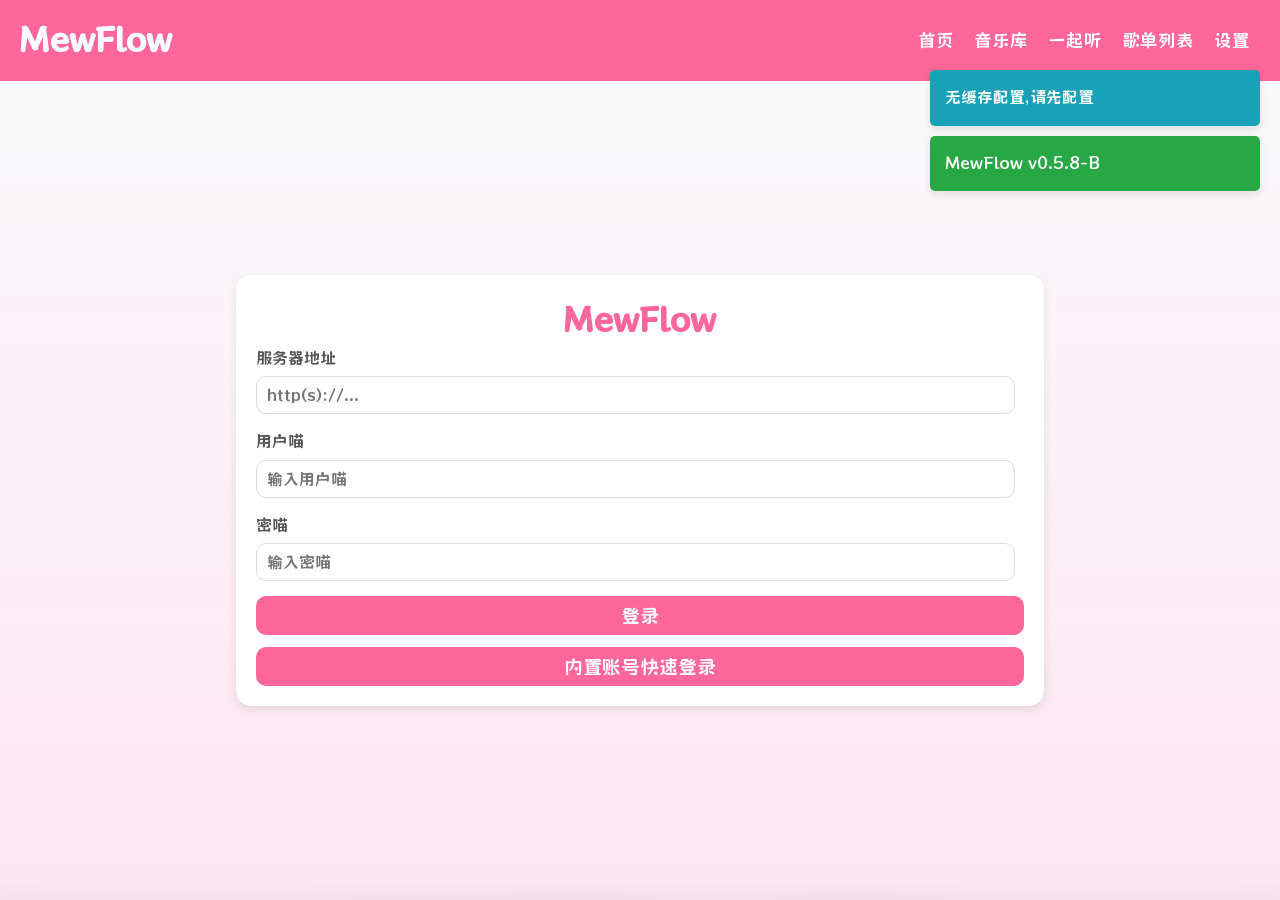
==== index.html @ 1754e252 "reset repo" ====
<!DOCTYPE html>
<html lang="zh-cn">

<head>
    <meta charset="UTF-8">
    <meta name="viewport" content="width=device-width, initial-scale=1.0">
    <title>MewFlow</title>

    <link rel="stylesheet" href="./font/fonts.css">

    <link rel="stylesheet" href="./css/theme.css">

    <link rel="stylesheet" href="./css/gpt-base.css">

    <link rel="stylesheet" href="./css/base.css">
    <link rel="stylesheet" href="./css/main.css">
    <link rel="stylesheet" href="./css/notify.css">
    <link rel="stylesheet" href="./css/bigMusicPlayer.css">

    <link rel="stylesheet" href="./css/javaScriptInj.css">

    <link rel="stylesheet" href="./css/betterBg.css">

    <link rel="stylesheet" href="./css/blockOverPage.css">

    <link rel="stylesheet" href="./mobi-css/mob.base.css">
    <link rel="stylesheet" href="./mobi-css/mob-main.css">

    <link rel="icon" href="./favicon.ico">

</head>

<body>

    <div class="App">

        <div id="notification-container"></div>

        <header class="main-header">
            <h1 class="logo">MewFlow</h1>
            <nav class="nav-bar">
                <a onclick="navTo('./app_pages/index.html')">首页</a>
                <a onclick="navTo('./app_pages/library.html')">音乐库</a>
                <a onclick="openBlockOverPage('一起听', './app_pages/tgt_linsten.html')">一起听</a>
                <a onclick="navTo('./app_pages/playlist.html')">歌单列表</a>
                <a onclick="navTo('./app_pages/setting.html')">设置</a>
            </nav>
        </header>

        <div class="innerPage">
            <iframe id="mainIframe" src="./app_pages/login.html" frameborder="0" style="height: 100vh;"></iframe>
            <!-- <div id="iframeLoader">正在努力渲染喵...</div>  -->
            <div class="subIframeApp" id="subIframeApp" style="display: none;">
                <div class="subIframeApp_controlTab">
                    <span onclick="closeSubIframe()">❌</span>
                </div>
                <iframe id="subIframe" src="" frameborder="0" style="height: 100vh;"></iframe>
            </div>
        </div>


        <div class="musicPlayer">
            <audio crossorigin="anonymous" src="" id="musicPlayerAudio"></audio>

            <div class="musicPlayer_big_info">

                <div class="musicPlayer_cover_class">

                    <img class="musicPlayer_cover" src="../img/def_cover.png" alt="">
                </div>

                <div class="musicPlayer_info">
                    <span class="musicPlayer_title">Title</span>
                    <span class="musicPlayer_artist">Art</span>
                </div>

            </div>


            <div class="musicPlayer_progress">
                <span class="progress_time current_time">0:00</span>
                <div class="progress_bar">
                    <div class="progress_bar_fill"></div>
                    <div class="progress_bar_flow_loaded"></div>
                </div>
                <span class="progress_time total_time">0:00</span>
            </div>

            <div class="musicPlayer_controls">
                <div onclick="prevMusic()">⏮️</div>
                <div class="audio_plays_btn" onclick="togglePlayMusic()">⏯️</div>
                <div onclick="nextMusic()">⏭️</div>
                <div onclick="switch_play_que_mode()" class="que_mode_btn">🔁</div>
                <div onclick="show_big_music_queue_ui()">#️⃣</div>

            </div>

        </div>

        <div class="blockOverPage" >
            <div class="blockOverPage_top" >
                <span class="blockOverPage_title"></span>
                <span class="blockOverPage_close" onclick="closeBlockOverPage()">❌</span>
            </div>
            <iframe id="blockOverIframe" src="./app_pages/tgt_linsten.html" frameborder="0"></iframe>
        </div>

        <div class="bigMusicOverPage">
            <div class="bmBackGroundCover"></div>
            
            <div class="bigMusicTopBar">
                <span class="hideOverPage" onclick="hideBigMusicUi()">🔽</span>
                <span class="bMc_topBar_title">歌曲</span>
                <span class="bMc_topBar_lyric">歌词</span>
            </div>

            <div class="bigMusicOverPageScroll">

                <div class="bigMusicOverPage_innerScroll">

                    <div class="bigMusicPlayer_cover_class">



                        <div class="bigMusicPlayer_cover_up_class">
                            <img class="bigMusicPlayer_cover" src="../img/def_cover.png" alt="">
                        </div>

                        <div class="bigMusicPlayer_infos">

                            <div class="musicInfo">
                                <span class="musicInfo_title">UnLoaded</span>
                                <span class="musicInfo_artist">Artist</span>
                            </div>
            
                            <div class="bigMusicProgress musicPlayer_progress">
                                <span class="bigMusicProgress_current_time progress_time current_time">0:00</span>
                                <div class="bigMusic_progress_bar progress_bar">
                                    <div class="bigMusic_progress_bar_fill progress_bar_fill"></div>
                                    <div class="bigMusic_progress_bar_flow_loaded progress_bar_flow_loaded"></div>
                                </div>
                                <span class="bigMusic_progress_all_time progress_time total_time">0:00</span>
                            </div>
            
            
            
                            <div class="bigMusic_controls">
                                <div onclick="switch_play_que_mode()" class="que_mode_btn">🔁</div>
                                <div onclick="prevMusic()">⏮️</div>
                                <div class="audio_plays_btn" onclick="togglePlayMusic()">⏯️</div>
                                <div onclick="nextMusic()">⏭️</div>
                                <div onclick="show_big_music_queue_ui()">#️⃣</div>
            
            
                            </div>
                        </div>


                    </div>

                    <div class="bigMusic_lyrics">
                        <div class="lyrics-container">
                            <div class="lyrics" id="lyrics">
                                <!-- 歌词将被动态插入 -->
                            </div>
                        </div>

                        <canvas id="visualizer" style="position: absolute; top: 0; left: 0;width: 100%; height: 100%; z-index: -1;"></canvas>

                    </div>
                </div>
            </div>




        </div>


        <div class="bigMusic_queue_ui" >
            <div class="bigMusic_queue_title">
                <span class="pointer" onclick="hide_big_music_queue_ui()">❌</span>
                <span>播放列表</span>
                <span class="pointer" onclick="remove_all_songs_from_queue()">清空全部</span>
            </div>
            <div class="bigMusic_queue_list">
                <div class="queue_item">

                    <span class="queue_item_no">#1</span>

                    <div class="queue_item_cover">
                        <div class="queue_item_cover_2">
                            <img class="queue_item_cover_img" src="../img/def_cover.png" alt="">
                        </div>
                    </div>
                    <div class="queue_item_info">
                        <span class="queue_item_title">1234567</span>
                        <span class="queue_item_artist">123</span>
                    </div>
                    <span>0:00</span>
                    <span>⏫</span>
                    <span>❌</span>
                </div>
            </div>
        </div>

    </div>

    </div>


    </div>

</body>
<script src="./js/base.js"></script>
<script src="./js/cy-min.js"></script>
<script src="./js/navidromeAPI.js"></script>
<script src="./js/musicVisualization.js"></script>
<!-- <script src="./js/monetColor.js"></script> -->
<script src="./js/betterPlayColor.js"></script>
<script src="./js/lyrics.js"></script>

<script src="./js/main.js"></script>
<script src="./js/mainSubPage.js"></script>
<script src="./js/announcement.js"></script>
<script src="./js/dev.js"></script>

<!-- <script src="./js/tgt-linsten/tl_dev.js"></script> -->
<!-- <script src="./js/tgt-linsten/tl_main.js"></script> -->

<script>
    init();
    // MewFlow MusicApp
</script>

</html>
---- font/fonts.css ----
@font-face {
    font-family: 'Mono-Bold';
    src: url(./SpaceMono-Bold.ttf);
}
@font-face {
    font-family: 'Mono-Regular';
    src: url(./SpaceMono-Regular.ttf);
}


/* 苹方-简 极细体 */
@font-face {
    font-family: 'PingFangSC-Ultralight-ttf';
    src: url('./PingFangSC-Ultralight.ttf') format('truetype');
}
/* 苹方-简 纤细体 */
@font-face {
    font-family: 'PingFangSC-Thin-ttf';
    src: url('./PingFangSC-Thin.ttf') format('truetype');
}
/* 苹方-简 细体 */
@font-face {
    font-family: 'PingFangSC-Light-ttf';
    src: url('./PingFangSC-Light.ttf') format('truetype');
}
/* 苹方-简 常规体 */
@font-face {
    font-family: 'PingFangSC-Regular-ttf';
    src: url('./PingFangSC-Regular.ttf') format('truetype');
}
/* 苹方-简 中黑体 */
@font-face {
    font-family: 'PingFangSC-Medium-ttf';
    src: url('./PingFangSC-Medium.ttf') format('truetype');
}
/* 苹方-简 中粗体 */
@font-face {
    font-family: 'PingFangSC-Semibold-ttf';
    src: url('./PingFangSC-Semibold.ttf') format('truetype');
}

/* cat */
@font-face {
    font-family: 'Cat-Pen-ttf';
    src: url('./MaoKenZhuYuanTi-MaokenZhuyuanTi-2.ttf') format('truetype');
}
---- css/theme.css ----
:root {

    --main-theme-col: #ff6699;

    --app-body-bg-col: linear-gradient(to bottom, #f8f9fa, #ffe6f2);

    /* login.html */
    /* 登录配置页 */
    --login-logo-text-col: #ff6699;

    --login-label-col: #555;
    --login-input-border: 1px solid #ddd;
    --login-input-bg: #fff;
    --login-btn-text-col: #fff;
    --login-btn-bg-col: #ff6699;

    --login-btn-bg-hover-col: #ff4477;

    /* main.html */
    /* 底部播放条 */
    --music-player-bg-col: #ff6699;
    --progress-time-text-col: #333;
    --music-player-title-text-col: #fff;
    --music-player-artist-text-col: #fff;

    --progress-time-bg-col: #f0f0f0;
    --progess-time-fill-bg-col: linear-gradient(90deg, #ff9a9e, #fad0c4);
    --progress-bar-flow-bg-col: #bbbbbb;

    /* 顶部栏 */
    --main-head-col: #ff6699;
    --logo-text-col: #fff;
    --nav-text-col: #fff;

    --nav-hover-col: #bdbdbd;

    /* 首页 音乐卡片 */

    --index-h2-text-col: black;
    --index-p-text-col: black;


    --music-card-bg-col: #fff;
    --music-card-title-col: #333;
    --music-card-artist-col: #777;
    --music-card-play-btn-bg-col: #ff6699;
    --music-card-play-btn-text-col: #fff;

    --play-btn-hover-col: #ff4477;

    /* 音乐库 */

    --search-input-bg-col: #fff;
    --search-input-border: 1px solid #ccc;
    /* --search-input-text-col: #fff; */

    
    --select-text-col: #ff69b4;
    --select-bg-col: #ff69b4;

    /* 排序选择框 */
    --sort-order-border: 2px solid pink;
    --sort-bg-col: #ffe6f2;
    --sort-text-col: #ff69b4;


    --sort-hover-bg-col: #ffccdd;
    --sort-hover-border-col: #ff1493;

    --sort-focus-box-shadow: 0 0 10px #ff69b4;

    /* 音乐列表样式 */

    --music-list-item-bg-col: #fff;
    --music-list-item-no-col: #333;
    --music-list-item-title-col: #333;

    --music-list-item-artist-col: #999;
    --music-list-item-album-col: #999;

    --music-list-item-timer-col: #999;

    /* 音乐播放(歌单)列表 */

    --music-play-list-item-bg-col: #fff;
    --music-play-list-item-title-col: #333;
    --music-play-list-item-song-count-col: #666;

    --inner-music-play-list-title-col: #333;


    /* 覆盖(上升)层 */
    --over-page-bg-col: #faeff4;
    --over-page-title-text-col: #333;

    /* 设置 */
    --setting-group-bg-col: #ffe6f2;
    --setting-group-box-shadow: 0 2px 4px rgba(255, 182, 193, 0.4);
    --setting-title-text-col: #ff69b4;
    --setting-item-label-col: #d147a3;
    --setting-input-border: 1px solid #ffa6c9;
    --setting-input-bg-col: #fff0f5;
    --setting-select-bg-col: #fff0f5;
    --save-setting-btn-bg-col: #ff4677;

    /* 点击播放中歌曲封面的上升的覆盖页 */
    --big-over-page-bg-col: linear-gradient(to bottom, #ffdeee, #fde9f3);

    --big-over-page-title-col: white;
    --big-over-page-artist-col: rgba(255, 255, 255, 0.7);
    --big-over-page-lyrics-container-bg-col: #1e1e1e;
    --big-over-page-lyrics-container-border: 1px solid #333;

    --big-over-page-lyrics-line-font-col: rgba(255, 255, 255, 0.7);
    --big-over-page-lyrics-active: #fff;
    --big-over-page-lyrice-background-cover:rgba(0,0,0,0.12);

    --play-queue-ui-bg-col: #f9f4f8;
    --play-queue-item-bg-col: #fff;
    --play-queue-now-playing-bg-col: #ffc6d9;
    --play-queue-now-playing-keyframe-bg2-col: #ffbad1;
    --play-queue-item-font-col: black;
    --play-queue-title-col: black;
    --play-queue-artist-col: #555;
}

.red-theme {
    --main-theme-col: #d43f3a;

    --app-body-bg-col: linear-gradient(to bottom, #fff5f5, #ffcccc);

    /* login.html */
    --login-logo-text-col: #d43f3a;
    --login-label-col: #444;
    --login-input-border: 1px solid #ddd;
    --login-input-bg: #fff;
    --login-btn-text-col: #fff;
    --login-btn-bg-col: #d43f3a;
    --login-btn-bg-hover-col: #b52b27;

    /* main.html */
    --music-player-bg-col: #d43f3a;
    --progress-time-text-col: #222;
    --music-player-title-text-col: #fff;
    --music-player-artist-text-col: #fff;

    --progress-time-bg-col: #e0e0e0;
    --progess-time-fill-bg-col: linear-gradient(90deg, #ff8b8b, #ff6b6b);
    --progress-bar-flow-bg-col: #aaaaaa;

    /* 顶部栏 */
    --main-head-col: #d43f3a;
    --logo-text-col: #fff;
    --nav-text-col: #fff;
    --nav-hover-col: #9e9e9e;

    /* 首页 音乐卡片 */
    --index-h2-text-col: black;
    --index-p-text-col: black;
    --music-card-bg-col: #fff;
    --music-card-title-col: #222;
    --music-card-artist-col: #666;
    --music-card-play-btn-bg-col: #d43f3a;
    --music-card-play-btn-text-col: #fff;
    --play-btn-hover-col: #b52b27;

    /* 音乐库 */
    --search-input-bg-col: #fff;
    --search-input-border: 1px solid #bbb;

    --select-text-col: #d43f3a;
    --select-bg-col: #d43f3a;

    /* 排序选择框 */
    --sort-order-border: 2px solid #ff9999;
    --sort-bg-col: #ffcccc;
    --sort-text-col: #d43f3a;
    --sort-hover-bg-col: #ffb3b3;
    --sort-hover-border-col: #b52b27;
    --sort-focus-box-shadow: 0 0 10px #d43f3a;

    /* 音乐列表 */
    --music-list-item-bg-col: #fff;
    --music-list-item-no-col: #222;
    --music-list-item-title-col: #222;
    --music-list-item-artist-col: #777;
    --music-list-item-album-col: #777;
    --music-list-item-timer-col: #777;

    /* 音乐播放(歌单)列表 */
    --music-play-list-item-bg-col: #fff;
    --music-play-list-item-title-col: #222;
    --music-play-list-item-song-count-col: #444;
    --inner-music-play-list-title-col: #222;

    /* 覆盖(上升)层 */
    --over-page-bg-col: #feeaea;
    --over-page-title-text-col: #222;

    /* 设置 */
    --setting-group-bg-col: #ffcccc;
    --setting-group-box-shadow: 0 2px 4px rgba(255, 102, 102, 0.4);
    --setting-title-text-col: #d43f3a;
    --setting-item-label-col: #b52b27;
    --setting-input-border: 1px solid #ff7f7f;
    --setting-input-bg-col: #ffe6e6;
    --setting-select-bg-col: #ffe6e6;
    --save-setting-btn-bg-col: #b52b27;

    /* 播放中歌曲封面上升的覆盖页 */
    --big-over-page-bg-col: linear-gradient(to bottom, #ffdddd, #ffbbbb);
    --big-over-page-title-col: white;
    --big-over-page-artist-col: rgba(255, 255, 255, 0.7);
    --big-over-page-lyrics-container-bg-col: #1e1e1e;
    --big-over-page-lyrics-container-border: 1px solid #333;

    --big-over-page-lyrics-line-font-col: rgba(255, 255, 255, 0.7);
    --big-over-page-lyrics-active: #fd3d3d;
    --big-over-page-lyrice-background-cover:rgba(0,0,0,0.12);

    --play-queue-ui-bg-col: #fbe4e4;
    --play-queue-item-bg-col: #fff;
    --play-queue-now-playing-bg-col: #ff9999;
    --play-queue-now-playing-keyframe-bg2-col: #ff7777;
    --play-queue-item-font-col: black;
    --play-queue-title-col: black;
    --play-queue-artist-col: #444;
}

.dark-theme {
    --main-theme-col: #1db954;

    --app-body-bg-col: linear-gradient(to bottom, #121212, #1e1e1e);

    /* login.html */
    --login-logo-text-col: #1db954;
    --login-label-col: #bbb;
    --login-input-border: 1px solid #444;
    --login-input-bg: #222;
    --login-btn-text-col: #fff;
    --login-btn-bg-col: #1db954;
    --login-btn-bg-hover-col: #18a349;

    /* main.html */
    --music-player-bg-col: #181818;
    --progress-time-text-col: #ddd;
    --music-player-title-text-col: #fff;
    --music-player-artist-text-col: #bbb;

    --progress-time-bg-col: #333;
    --progess-time-fill-bg-col: linear-gradient(90deg, #1db954, #66d36e);
    --progress-bar-flow-bg-col: #666;

    /* 顶部栏 */
    --main-head-col: #181818;
    --logo-text-col: #1db954;
    --nav-text-col: #fff;
    --nav-hover-col: #1db954;

    /* 首页 音乐卡片 */
    --index-h2-text-col: white;
    --index-p-text-col: white;
    --music-card-bg-col: #222;
    --music-card-title-col: #fff;
    --music-card-artist-col: #bbb;
    --music-card-play-btn-bg-col: #1db954;
    --music-card-play-btn-text-col: #fff;
    --play-btn-hover-col: #18a349;

    /* 音乐库 */
    --search-input-bg-col: #333;
    --search-input-border: 1px solid #444;

    --select-text-col: #1db954;
    --select-bg-col: #1db954;

    /* 排序选择框 */
    --sort-order-border: 2px solid #1db954;
    --sort-bg-col: #222;
    --sort-text-col: #1db954;
    --sort-hover-bg-col: #333;
    --sort-hover-border-col: #18a349;
    --sort-focus-box-shadow: 0 0 10px #1db954;

    /* 音乐列表 */
    --music-list-item-bg-col: #222;
    --music-list-item-no-col: #fff;
    --music-list-item-title-col: #fff;
    --music-list-item-artist-col: #bbb;
    --music-list-item-album-col: #bbb;
    --music-list-item-timer-col: #bbb;

    /* 音乐播放(歌单)列表 */
    --music-play-list-item-bg-col: #222;
    --music-play-list-item-title-col: #fff;
    --music-play-list-item-song-count-col: #bbb;
    --inner-music-play-list-title-col: #fff;

    /* 覆盖(上升)层 */
    --over-page-bg-col: #181818;
    --over-page-title-text-col: #fff;

    /* 设置 */
    --setting-group-bg-col: #222;
    --setting-group-box-shadow: 0 2px 4px rgba(0, 0, 0, 0.5);
    --setting-title-text-col: #1db954;
    --setting-item-label-col: #18a349;
    --setting-input-border: 1px solid #1db954;
    --setting-input-bg-col: #333;
    --setting-select-bg-col: #333;
    --save-setting-btn-bg-col: #1db954;

    /* 播放中歌曲封面上升的覆盖页 */
    --big-over-page-bg-col: linear-gradient(to bottom, #181818, #1e1e1e);
    --big-over-page-title-col: white;
    --big-over-page-artist-col: rgba(255, 255, 255, 0.7);
    --big-over-page-lyrics-container-bg-col: #121212;
    --big-over-page-lyrics-container-border: 1px solid #444;
    --big-over-page-lyrics-line-font-col: #888;
    --big-over-page-lyrics-active: #27e269;
    --big-over-page-lyrice-background-cover:rgba(255,255,255,0.12);

    --play-queue-ui-bg-col: linear-gradient(to bottom, #121212, #1e1e1e);
    --play-queue-item-bg-col: #222;
    --play-queue-now-playing-bg-col: #1db954;
    --play-queue-now-playing-keyframe-bg2-col: #1db954af;
    --play-queue-item-font-col: #fff;
    --play-queue-title-col: #fff;
    --play-queue-artist-col: #bbb;

}
---- css/gpt-base.css ----
/* 全局样式 */
body {
    font-family: 'Arial', sans-serif;
    margin: 0;
    padding: 0;
    background: var(--app-body-bg-col);
    color: #333;
    line-height: 1.6;
}

h1, h2, h3, p {
    margin: 0;
    padding: 0;
}

/* 登录页容器 */
.login-container {
    max-width: 400px;
    margin: 100px auto;
    padding: 20px;
    background: var(--login-input-bg);
    border-radius: 15px;
    box-shadow: 0 4px 10px rgba(0, 0, 0, 0.1);
    text-align: center;
}

.logo {
    font-size: 2.5em;
    color: #fff;
    font-weight: bold;
}

.form-group {
    margin-bottom: 15px;
    text-align: left;
}

label {
    display: block;
    font-size: 1em;
    margin-bottom: 5px;
    color: var(--login-label-col);
}

input {
    width: 100%;
    padding: 10px;
    border: var(--login-input-border);
    border-radius: 10px;
    font-size: 1em;
    transition: border-color 0.3s;
    background-color: var(--login-input-bg);
    color: var(--login-btn-text-col);
}

input:focus {
    border-color: var(--main-theme-col);
    outline: none;
}

.login-btn {
    width: 100%;
    padding: 10px;
    background: var(--login-btn-bg-col);
    color: var(--login-btn-text-col);
    font-size: 1.2em;
    border: none;
    border-radius: 10px;
    cursor: pointer;
    transition: background-color 0.3s;
}

.login-btn:hover {
    background: var(--login-btn-bg-hover-col);
}

.footer-text {
    font-size: 0.9em;
    margin-top: 15px;
    color: #777;
}

.footer-text a {
    color: #ff6699;
    text-decoration: none;
}

.footer-text a:hover {
    text-decoration: underline;
}

/* 主页样式 */
.main-header {
    display: flex;
    justify-content: space-between;
    align-items: center;
    padding: 15px 20px;
    background: var(--main-head-col);
    color: var(--logo-text-col);
    box-shadow: 0 2px 5px rgba(0, 0, 0, 0.1);
}

.nav-bar a {
    color: var(--nav-text-col);
    text-decoration: none;
    margin: 0 10px;
    font-size: 1em;
    transition: color 0.3s ease;
    cursor: pointer;
}

.nav-bar a:hover {
    color: var(--nav-hover-col);
}

.content {
    max-width: 1200px;
    margin: 20px auto;
    /* padding: 20px; */
    width: 80%;
}

.welcome-message {
    text-align: center;
    margin-bottom: 30px;
}

.music-section {
    display: flex;
    flex-wrap: wrap;
    gap: 20px;
    justify-content: center;
}

/* 音乐卡片样式 */
.music-card {
    width: 200px;
    background: var(--music-card-bg-col);
    border-radius: 10px;
    box-shadow: 0 4px 10px rgba(0, 0, 0, 0.1);
    overflow: hidden;
    text-align: center;
    transition: all 0.3s;
}

.music-card:hover {
    transform: scale(1.03);
}

.album-art {
    width: 100%;
    height: 200px;
    object-fit: cover;
}

.music-info {
    padding: 10px;
}

.song-title {
    font-size: 1.2em;
    color: var(--music-card-title-col);
    margin-bottom: 5px;
}

.artist-name {
    font-size: 0.9em;
    color: var(--music-card-artist-col);
    margin-bottom: 10px;
}

.play-btn {
    padding: 8px 15px;
    background: var(--music-card-play-btn-bg-col);
    color: var(--music-card-play-btn-text-col);
    border: none;
    border-radius: 10px;
    cursor: pointer;
    font-size: 1em;
    transition: background-color 0.3s;
}

.play-btn:hover {
    background: var(--play-btn-hover-col);
}

/* 页脚样式 */
.main-footer {
    text-align: center;
    padding: 10px;
    background: #ffe6f2;
    color: #777;
    font-size: 0.9em;
}
---- css/base.css ----
* {
    margin: 0;
    padding: 0;
    font-family: 'Cat-Pen-ttf';
    /* font-family: "PingFangSC-Medium-ttf"; */
    transition: all 0.3s ease-in-out;
}

.login-logo {
    font-size: 2em;
    color: var(--login-logo-text-col);
    font-weight: bold;
    font-family: 'Cat-Pen-ttf';
}

.logo {
    font-size: 2em;
    font-family: 'Cat-Pen-ttf';
}

::-webkit-scrollbar {
    display: none;
}

.nav-bar {
    display: flex;
    flex-direction: row;
    flex-wrap: wrap;
}
.nav-bar a {
    font-size: 1.1em;
}
---- css/main.css ----
/* 全局样式 */
body,
html {
    margin: 0;
    padding: 0;
    height: 100%;
    display: flex;
    flex-direction: column;
    transition: all 0.4s ease;
    /* 添加淡入淡出动画 */
}

/* App 容器 */
.App {
    display: flex;
    flex-direction: column;
    height: 100%;
    width: 100%;
    overflow: hidden;
    /* 防止溢出滚动条 */
    align-items: center;
    position: relative;
}

/* 内页部分 */
.innerPage {
    flex: 1;
    /* 让 iframe 部分占据剩余高度 */
    display: flex;
    justify-content: center;
    align-items: center;
    width: 100%;
    height: 100%;
}

/* iframe 样式 */
.innerPage iframe {
    width: 100%;
    height: 100%;
    border: none;
    opacity: 1;
    /* 初始完全可见 */
    transition: opacity 0.4s ease;
    /* 仅为 opacity 添加过渡 */
    position: absolute;
    top: 81.2px;
    left: 0;

}

.innerPage iframe.hidden {
    opacity: 0;
    /* 隐藏时透明 */
    pointer-events: none;
    /* 避免隐藏状态下可点击 */
}

.subIframeApp>.subIframeApp_controlTab {
    display: flex;
    /* justify-content: center; */
    align-items: center;
    height: 40px;
    width: 100%;
    background-color: var(--main-head-col);
    padding-left: 20px;
}

.subIframeApp_controlTab>span {
    font-size: 20px;
    cursor: pointer;
}

.subIframeApp {
    position: absolute;
    top: 0;
    left: 0;
    width: 100%;
    /* height: 100%; */
    flex: 1;
    border: none;
    z-index: 5;

    display: flex;
    flex-direction: column;
    align-items: center;
    background: linear-gradient(to bottom, #f8f9fa, #ffe6f2);
}


#subIframe {
    position: unset;
}

/* musicPlayer 样式 */
.musicPlayer {
    height: 70px;
    background-color: var(--music-player-bg-col);
    display: flex;
    align-items: center;
    justify-content: space-between;
    position: fixed;
    bottom: 0;
    left: 0;
    width: 100%;
    color: var(--logo-text-col);
    /* font-size: 1.2em; */
    /* font-weight: bold; */
    box-shadow: 0 -2px 5px rgba(0, 0, 0, 0.1);
    opacity: 0;
    pointer-events: none;
    transition: all 0.5s ease;
    flex-direction: row;
    /* gap: 16px; */
    padding-left: 20px;
    padding-right: 20px;
    box-sizing: border-box;
}

/* 显示状态 */
.musicPlayer.show {
    opacity: 1;
    pointer-events: auto;
}

.musicPlayer_info {
    display: flex;
    flex-direction: column;
    position: relative;
    /* max-width: 18vw; */
    overflow: hidden;
}

.musicPlayer_info>span {
    /* display: flex; */
    /* align-items: center; */
    white-space: nowrap;
    /* 禁止换行 */
    max-width: 18vw;
    text-overflow: ellipsis;
    /* 超出部分用省略号代替 */
    overflow: hidden;

    font-family: "PingFangSC-Semibold-ttf"
}


.musicPlayer_title {
    text-wrap: nowrap;
    width: 100%;
    /* max-width: 18vw; */
    /* overflow: hidden; */
    position: relative;
}

.musicPlayer_controls {
    display: flex;
    flex-direction: row;
    align-items: center;
    gap: 5px;
    position: relative;
}

.musicPlayer_controls>div {
    /* background-color: #fff; */
    border: none;
    color: #ff6699;
    font-size: 1.3em;
    /* padding: 5px 6px; */
    /* border-radius: 4px; */
    cursor: pointer;
    transition: all 0.3s ease;
    text-align: center;
}

.musicPlayer_big_info {
    display: flex;
    flex-direction: row;
    height: 100%;
    align-items: center;
    gap: 18px;
}

.musicPlayer_cover_class {
    display: flex;
    align-items: center;
    justify-content: center;
    height: 56px;
    /* width: 56px; */
    aspect-ratio: 1 / 1;
    /* 确保是正方形 */
    overflow: hidden;
    border-radius: 12px;
    cursor: pointer;
}


.musicPlayer_cover {
    /* height: 80%; */
    /* position: relative; */
    /* left: 80px; */
    /* border-radius: 50%; */
    /* cursor: pointer; */
    height: 100%;
    width: 100%;
    object-fit: cover;
    object-position: center;
    /* 居中显示 */

}


.musicPlayer_progress {
    display: flex;
    align-items: center;
    justify-content: center;
    gap: 10px;
    font-size: 14px;
    font-family: 'Comic Sans MS', sans-serif;
    margin-top: 10px;
    color: var(--progress-time-text-col);
    /* max-width: 30vw; */
    flex: 0.85;
    padding-left: 1px;
    /* 避免数字增加时会有抖动 */

}

.progress_bar {
    flex-grow: 1;
    width: 100%;
    max-width: 400px;
    height: 8px;
    background: var(--progress-time-bg-col);
    border-radius: 20px;
    overflow: hidden;
    position: relative;
    box-shadow: 0 2px 4px rgba(0, 0, 0, 0.2);
    margin: 0 10px;
    cursor: pointer;
    /* 鼠标变为手型 */
}

.progress_bar_fill {
    width: 0;
    height: 100.1%;
    background: var(--progess-time-fill-bg-col);
    position: absolute;
    z-index: 3;
    top: 0;
}

.progress_bar_flow_loaded {
    position: absolute;
    z-index: 1;
    width: 0;
    height: 100.1%;
    background-color: var(--progress-bar-flow-bg-col);
    top: 0;

}

.progress_bar_fill,
.progress_bar_flow_loaded {
    transition: width ease 0.25s;
}

.progress_time {
    font-size: 14px;
    /* font-weight: bold; */
    font-family: 'Cat-Pen-ttf';
}

.main-header {
    width: 100%;
    box-sizing: border-box;
}
---- css/notify.css ----
#notification-container {
    position: fixed;
    top: 70px;
    right: 20px;
    display: flex;
    flex-direction: column;
    gap: 10px; /* 通知之间的间距 */
    z-index: 1000;
    
}

/* 通知的基本样式 */
.notification {
    position: relative;
    min-width: 300px;
    padding: 15px;
    color: white;
    border-radius: 5px;
    box-shadow: 0 4px 8px rgba(0, 0, 0, 0.1);
    opacity: 0;
    transform: translateY(-20px);
    transition: opacity 0.3s, transform 0.3s, margin 0.3s; /* 增加 margin 的过渡效果 */

}

/* 不同等级的通知颜色 */
.notification-info {
    background-color: #17a2b8;
}
.notification-warn {
    background-color: #ffc107;
    color: black;
}
.notification-error {
    background-color: #dc3545;
}

.notification-success {
    background-color: #28a745;
}

.notification-pink {
    background-color: #e83e8c;
}

/* 进入动画 */
.notification-show {
    opacity: 1;
    transform: translateY(0);
}

/* 退出动画 */
.notification-hide {
    opacity: 0;
    transform: translateY(-20px);
    margin-bottom: -60px; /* 通过减少 margin 实现平滑收缩 */
}

/* 倒计时横线 */
.notification-progress-bar {
    width: 100%;
    height: 4px;
    background-color: rgba(255, 255, 255, 0.5);
    position: absolute;
    bottom: 0;
    left: 0;
}
---- css/bigMusicPlayer.css ----
.bigMusicOverPage {
    display: flex;
    position: fixed;
    top: calc(100vh + 60px + 32px);
    /* top: 0; */
    left: 0;
    width: 100%;
    height: 100%;
    flex-direction: column;
    padding: 16px;
    box-sizing: border-box;
    gap: 16px;
    transition: all 0.6s ease-in-out;
    background: var(--big-over-page-bg-col);
    /* backdrop-filter: blur(8px); */
    z-index: 10;
}


.bmBackGroundCover {
    content: "";
    position: absolute;
    top: 0;
    left: 0;
    right: 0;
    bottom: 0;
    background-image: url("/img/baiLu.jpg");
    background-size: cover;
    background-position: center;
    filter: blur(40px) brightness(50%);  
    /* 只模糊背景 */
    z-index: -1;        /* 确保伪元素在内容下方 */
    margin: -32px
    /* 确保全部覆盖不留边边 */
  }

.bigMusicOverPage.show {
    top: 0;
}

.bigMusicTopBar {
    display: flex;
    align-items: center;
    justify-content: center;
    position: relative;
    gap: 24px;
}
.bigMusicTopBar > * {
    font-size: 1.3em;
    cursor: pointer;
    color: var(--big-over-page-title-col);
}

.bigMusicTopBar > .hideOverPage {
    position: absolute;
    top: 0;
    left: 16px;
}

.bigMusicTopBar > .hideOverPage:hover {
    transform: rotate(180deg);
}
.bigMusic_controls {
    position: relative;
    justify-content: center;
    gap: 10%;
}

.bigMusicPlayer_cover_class {
    height: 55vh;
    /* width: 105%; */
    /* 歌词溢出fix */
    width: 100%;
    /* 溢出吗 如溢 */
    display: flex;
    align-items: center;
    /* justify-content: flex-end; */
    justify-content: center;
    scroll-snap-align: start;   /* Align to start when scrolling */
    flex-shrink: 0; /* Prevent shrinking */
    padding: 8px;
    box-sizing: border-box;
    aspect-ratio: 1 / 1;
}

.bigMusicPlayer_cover_up_class {
    height: 65%;
    /* width: 65%; */
    display: flex;
    justify-content: center;
    align-items: center;
    border-radius: 12px;
    overflow: hidden;
    aspect-ratio: 1 / 1;
}

.bigMusicPlayer_cover_up_class > img {
    /* height: 100%;
    width: 100%;
    object-fit: contain; */


    width: 100%;
    height: 100%;
    object-fit: cover; /* 保持比例填充 */
    object-position: center; /* 居中显示 */

    /* animation: keep_spin 15s linear infinite; */

}

@keyframes keep_spin {
    from {
        transform: rotate(0deg);
    }
    to {
        transform: rotate(360deg);
    }
}

/* 
.bigMusicPlayer_cover_class > img {
    
    object-fit: contain;
    
    display: flex;
    justify-self: center;
    align-items: center;
    border-radius: 50%;
} */


.bigMusicProgress  {
    width: 100%;
    flex: unset;
    margin-top: unset;
}

.bigMusicProgress > .progress_bar {
    /* width: 100%; */
    max-width: unset;
    box-shadow: 0px 0px 15px 4px rgb(67 67 67 / 60%);
}

.bigMusic_controls {
    display: flex;
    flex-direction: row;
    align-items: center;
    /* gap: 5px; */
    justify-content: center;
    gap: 10vw;
}

.bigMusic_controls > div {
    /* background-color: #fff; */
    border: none;
    color: #ff6699;
    font-size: 1.3em;
    /* padding: 5px 6px; */
    /* border-radius: 4px; */
    cursor: pointer;
    transition: all 0.3s ease;
    text-align: center;
}

.musicInfo {
    display: flex;
    flex-direction: column;
    padding-left: 16px;
    padding-right: 16px;
    box-sizing: border-box;
    font-size: 1.2em;
    gap: 8px;
    width: 100%;
    align-items: flex-start;
}


.musicInfo > * {
    text-overflow: ellipsis;
    overflow-x: hidden;
    max-width: 70vw;
}
.musicInfo > span:first-child {
    font-size: 1.1em;
    color: var(--big-over-page-title-col);
}

.musicInfo > span:last-child {
    font-size: 1.05em;
    color: var(--big-over-page-artist-col);
    max-height: 32px;
}

.bigMusicPlayer_infos {
    display: flex;
    align-items: center;
    /* justify-content: center; */
    justify-content: flex-start;

    gap: 15%;
    flex: 1;
    flex-direction: column;
    width: 100%;

    padding-top: 5%;

}

.bigMusicOverPageScroll {
    display: flex;
    flex-direction: row;
    align-items: center;
    overflow-x: auto;  /* Allow horizontal scrolling */
    width: 100%;
    scroll-snap-type: x mandatory;  /* Align scroll to the start of each child */
    scroll-behavior: smooth;
    height: 55vh;
}

.bigMusicOverPage_innerScroll {
    display: flex;
    flex-direction: row;
    width: 100%; /* Ensures content doesn't break into multiple rows */
    height: 100%;
    align-items: center;
}

.bigMusic_lyrics {
    display: flex;
    flex-direction: column;
    align-items: center;
    justify-content: center;
    width: 70%; /* Ensure the width is enough to display the lyrics */
    scroll-snap-align: start;   /* Align to start when scrolling */
    flex-shrink: 0; /* Prevent shrinking */
    height: 99%;
}

.lyrics-container {
    display: flex;
    justify-content: center;
    align-items: center;
    width: 100%;
    /* max-width: 600px; */
    height: 100%;
    overflow: hidden;
    /* border: var(--big-over-page-lyrics-container-border); */
    /* border-radius: 10px; */
    /* background-color: var(--big-over-page-lyrics-container-bg-col); */
    /* box-shadow: 0 4px 5px rgba(0, 0, 0, 0.5); */

    box-sizing:border-box;
    /* padding: 6px; */
    
}

.lyrics {
    display: flex;
    flex-direction: column;
    align-items: center;
    text-align: center;
    transition: transform 0.6s cubic-bezier(0.4, 0, 0.2, 1);
    will-change: transform;
    overflow: hidden;
    width: 100%;
}

.lyrics-line {
    /* 基础样式 */
    font-size: 19px; /* 保持原始大小 */
    line-height: 1.8; /* 优化行高比例 */
    opacity: 0.4; /* 非活跃行更低透明度 */
    color: var(--big-over-page-lyrics-line-font-col);
    
    font-family: 'PingFangSC-Regular-ttf';

    /* 动画优化 */
    transition: 
        opacity 0.45s cubic-bezier(0.32, 0.08, 0.24, 1),
        transform 0.45s cubic-bezier(0.32, 0.08, 0.24, 1),
        background 0.35s ease,
        font-weight 0.3s ease; /* 新增字重过渡 */
    
    /* 缩放效果 */
    transform: scale(0.92) translateY(2px); /* 微调垂直位置 */
    transform-origin: center center; /* 保持左对齐缩放 */
    
    /* 性能优化 */
    will-change: transform, opacity;
    
    /* 文本渲染优化 */
    font-weight: 300; 
    /* 350 更细的字重 */
    -webkit-font-smoothing: antialiased;
    text-rendering: optimizeLegibility;
    
    /* 布局优化 */
    display: inline-block; /* 使背景色仅包裹文本 */
    padding: 2px 9px; /* 增加水平内边距 */
    margin: 1px 0; /* 垂直间距 */
    border-radius: 6px; /* 圆角 */
    background: transparent;

    box-sizing: border-box;
    max-width: calc(100% - 32px);
    
    opacity: 0;
}

.lyrics-line.active {
    /* 激活状态增强 */
    opacity: 1 !important;
    color: var(--big-over-page-lyrics-active);
    font-weight: 700; 
    /* Apple风格中等字重 600 */
    font-family: 'PingFangSC-Semibold-ttf';

    /* 缩放优化 */
    transform: scale(1.03) translateY(0); /* 微放大并重置位置 */
    
    /* 背景效果 */
    background: var(--big-over-page-lyrice-background-cover); /* 更柔和的背景 */
    box-shadow: 0 2px 8px rgba(0,0,0,0.05); /* 添加微妙阴影 */
    
    /* 动画增强 */
    transition-timing-function: cubic-bezier(0.18, 0.89, 0.32, 1.28); /* 弹性效果 */
}

.bigMusicProgress_current_time,.bigMusic_progress_all_time {
    color: var(--big-over-page-title-col);
}

.bigMusic_queue_ui {
    display: flex;
    flex-direction: column;
    align-items: center;
    /* justify-content: center; */
    position: absolute;
    bottom: -100vh;
    /* right: 32px; */
    background: var(--play-queue-ui-bg-col);
    width: 88vw;
    height: 60vh;
    gap: 10px;
    padding-top: 4px;
    border-radius: 12px;
    box-shadow: 0 4px 10px rgba(0, 0, 0, 0.5);
    animation: up_to_down_ui_out 0.5s ease forwards;
    z-index: 11;
    opacity: 0;
}

.pointer {
    cursor: pointer;
}

.bigMusic_queue_ui.show {
    animation: down_to_up_ui_in 0.5s ease forwards;
}

@keyframes up_to_down_ui_out {
    0% {
        bottom: 64px;
        opacity: 1;
    }
    100% {
        bottom: -100vh;
        opacity: 0;
    }
}

@keyframes down_to_up_ui_in {
    0% {
        bottom: -100vh;
        opacity: 0;
    }
    100% {
        bottom: 64px;
        opacity: 1;
    }
}

.bigMusic_queue_title {
    display: flex;
    align-items: center;
    justify-content: center; 
    width: 100%;
    position: relative;
    color: var(--index-p-text-col);
}

.bigMusic_queue_title > span:first-child{
 position: absolute;
 left: 16px;

}

.bigMusic_queue_title > span:last-child{
    position: absolute;
    right: 16px;
}

.bigMusic_queue_list {
    display: flex;
    flex-direction: column;
    align-self: flex-start;
    align-items: center;
    gap: 10px;
    width: 100%;
    height: 92%;
    overflow-x: scroll;
    padding-bottom: 16px;
    /* 溢出fix */
}

.queue_item {
    display: flex;
    align-items: center;
    justify-content: flex-start;
    width: 100%;
    gap: 10px;



    background-color: var(--play-queue-item-bg-col);
    padding: 5px 10px;
    border-radius: 8px;
    box-shadow: 0 2px 5px rgba(0, 0, 0, 0.1);
    /* flex: 1; */
    transition:all 0.3s ease;

    /* opacity: 0; */
    animation: fadeIn 0.3s ease forwards;

    gap: 12px;
    width: 95.5%;

}


.queue_item.nowPlaying {
    background-color: var(--play-queue-now-playing-bg-col);
    animation: colorChange 1s ease-in-out infinite alternate;
}

@keyframes colorChange {
    0% {
        background-color: var(--play-queue-now-playing-bg-col);
    }
    50% {
        background-color: var(--play-queue-now-playing-keyframe-bg2-col);
    }
    100% {
        background-color: var(--play-queue-now-playing-bg-col);
    }
}


@keyframes fadeIn {
    from {
        opacity: 0;
    }
    to {
        opacity: 1;
    }
}

.queue_item > *{
    /* font-size: 0.8em !important; */
    color: var(--play-queue-item-font-col);
}

.queue_item_info  {
    display: flex;
    flex-direction: column;
    align-items: flex-start;
    flex: 1;
    gap: 2px;
    text-overflow: ellipsis;
    overflow-x: hidden;
    max-width: 70vw;
}

.queue_item_info > span:first-child {
    color: var(--play-queue-title-col);
}

.queue_item_info > span:last-child {
    color: var(--play-queue-artist-col);
}

.queue_item_cover {
    width: 70px;
    /* object-fit: contain; */
    /* border-radius: 50%; */
    display: flex;
}

.queue_item_cover_2 {
    display: flex;
    justify-content: center;
    align-items: center;
    /* width: 60px; */
    height: 60px;
    border-radius: 8px;
    overflow: hidden;
}
.queue_item_cover_2 > img {
    width: 100%;
    height: 100%;
    object-fit: contain;
}

@media screen and (max-width: 500px) {
    .lyrics-line {
        font-size: 19.5px;
    }
    .lyrics-line.active {
        font-size: 19.5px;
    }
}




@media screen and (min-width: 685px) {
    .bigMusicOverPageScroll {
        scroll-snap-type: unset;
        scroll-behavior: unset;
    }
    .bigMusicOverPage_innerScroll {
        width: 100%;
    }

    .bigMusicPlayer_cover_class {
        width: 35%;
        
    }

    .bigMusic_lyrics {
        width: 100%;
    }

    .bigMusic_lyrics {  
         width: 65%; 
     }
    .bigMusicTopBar > span:nth-child(n+2){
        display: none;
    }

}





/* @media screen and (min-width: 1600px) {
    .bigMusicPlayer_cover_class {
        width: 25%;
    }
    .bigMusic_lyrics { 
        width: 75%;
    }
} */

@media screen and (min-height: 1160px) {

    .bigMusicPlayer_cover {
        height: 60%;
    }

}
---- css/betterBg.css ----
.bigMusicOverPageScroll {
	height: 100%;
}


.bigMusicOverPageScroll {
	height: 100%;
}

.bigMusicPlayer_cover_class {
	height: 100%;
	flex-direction: column !important;
	justify-content: space-around;
}

.bigMusic_controls {
	gap: 48px;
}

.bigMusicPlayer_cover_up_class > img {
	width: 70%;
	height: 70%;
	border-radius: 12px;
}

.bigMusicPlayer_infos { 
	gap: 12px;
}

.lyrics-container {
	padding-bottom: 64px;
}

.bigMusicOverPage_innerScroll {
	gap: 32px;
}


@media screen and (min-width: 685px) {
	.bigMusic_lyrics {
		flex: 1;
	}
}

@media screen and (max-width: 685px) {
	.bigMusic_controls {
		gap: 48px;
	}
}

@media screen and (max-width: 1000px) and (min-width: 800px) {
    .bigMusic_controls {
		gap: 32px;
	}
	.bigMusicOverPage_innerScroll {
		gap: 16px;
	}
	.lyrics-line,.lyrics-line.active {
		font-size: 22px;
	}
}

@media screen and (max-width: 800px) and (min-width: 685px) {
	.bigMusicOverPage_innerScroll {
		gap: 0px;
	}
    .bigMusic_controls {
		gap: 24px;
	}

	.bigMusicPlayer_cover_class {
		width: 45%;
	}
}


@media screen and (min-width: 1000px) {
	.lyrics-line,.lyrics-line.active {
		font-size: 22px;
	}
}
@media screen and (min-width: 1400px) {
	.lyrics-line,.lyrics-line.active {
		font-size: 26px;
	}

}
@media screen and (min-width: 1600px) {
	.lyrics-line,.lyrics-line.active {
		font-size: 28px;
	}
	.musicInfo > span {
		font-size: 26px !important;
	}

	.bigMusic_controls > * {
		font-size: 26px !important;
	}
}

@media screen and (min-width: 1900px) {
	.lyrics-line,.lyrics-line.active {
		font-size: 32px;
	}
	.bigMusicPlayer_cover_class {
		gap: 64px;
	}
}
@media screen and (min-width: 2100px) {
	.lyrics-line,.lyrics-line.active {
		font-size: 36px;
	}
}
---- css/blockOverPage.css ----
.blockOverPage {
    display: flex;
    flex-direction: column;
    position: absolute;
    left: 15%;
    width: 70%;
    top: 20%;
    height: 60%;
    background-color: var(--main-head-col);
    z-index: 5;
    border-radius: 6px;
    
}

.blockOverPage_top {
    width: 100%;
    height: 26px;
    display: flex;
    align-items: center;
    justify-content: center;
    position: relative;
    color: var(--music-card-title-col);
}

.blockOverPage_close {
    position: absolute;
    right: 16px;
    cursor: pointer;
}

#blockOverIframe {
    display: flex;
    height: calc(100% - 26px);
}

.blockOverPage {
    display: none;
    position: fixed;
    top: 50%;
    left: 50%;
    transform: translate(-50%, -50%) scale(0.8);
    opacity: 0;
    transition: transform 0.3s ease, opacity 0.3s ease;
    /* background: #fff; */
    /* border-radius: 8px; */
    /* box-shadow: 0 20px 40px rgba(0, 0, 0, 0.2); */
    /* z-index: 9999; */
}

/* 弹出动画 */
.blockOverPage.fadeIn {
    animation: popupShow 0.3s forwards;
}

.blockOverPage.fadeOut {
    animation: popupHide 0.3s forwards;
}

@keyframes popupShow {
    0% {
        transform: translate(-50%, -50%) scale(0.8);
        opacity: 0;
    }
    100% {
        transform: translate(-50%, -50%) scale(1);
        opacity: 1;
    }
}

@keyframes popupHide {
    0% {
        transform: translate(-50%, -50%) scale(1);
        opacity: 1;
    }
    100% {
        transform: translate(-50%, -50%) scale(0.8);
        opacity: 0;
    }
}
---- mobi-css/mob.base.css ----
@media screen and (max-width: 500px) {
.logo {
    font-size: 1.2em;
}

.nav-bar a {
    font-size: 1em;
}

.welcome-message {
    margin-top: 12px;
    margin-bottom: 8px;
    opacity: 0;
    height: 0px;
}

.musicListItem img {
    display: none;
}

.music-section {
    gap: 12px;
}

.album-art {
    width: 100%;
    height: 100px;
    object-fit: cover;

}
.music-card {
    width: 100px;
}
.music-info > * { 
    font-size: 14px;
}

.sortClass {
    gap: 12px;
}

#sortOrder, #sortFunc {
    font-size: 14px;
    width: 150px;
}

option { 
    font-size: 14px;
}

.musicListItem {
    padding: 5px 5px;
    width: 97%;

}
.overPage {
    padding: 8px;
}
.musicLists{
    padding: 4px;
    margin-top: 12px;

}

.musicInfo > span{
    text-overflow: ellipsis;
    overflow-x: hidden;
    max-width: 45vw;
}

.musicInfo span:first-child {
    font-size: 0.9em;
    max-height: calc(0.9em * 4);
}

.musicInfo span:last-child {
    font-size: 0.85em;
    max-height: calc(0.85em * 4);
}
.musicPlayer_progress {
    gap: 0;
}

.progress_time {
    font-size: 12px;
}
/* .bigMusicPlayer_cover_class {
    justify-content: center;
} */

.bigMusic_lyrics {
    width: 100%;
}

}

@media screen and (max-width: 685px) {
    .musicPlayer {
        padding-left: 8px;
        padding-right: 8px;
        justify-content: space-around;
    }
    
    /* .musicPlayer_cover { */
        /* height: 70%; */
    /* } */
    
    .musicPlayer_big_info { 
        gap: 8px;
    }
    
    .musicPlayer_info > span {
        font-size: 14px;
    }
    /* 忽略最后一个元素 */
    .musicPlayer_controls > *:not(:last-child) {
        display: none;
    }
    
    /* .bigMusicPlayer_cover_class {
        justify-content: center;
    } */
    
    .bigMusic_lyrics {
        width: 100%;
    }
}

@media screen and (min-width: 1400px) {
    .bigMusic_lyrics {
        width: 70%;
    }
    .bigMusicPlayer_cover_class {
        width: 30%;
        
    }
}
---- mobi-css/mob-main.css ----
@media screen and (max-width: 500px) {
	.innerPage iframe {
		top: 60.72px;
	}
}
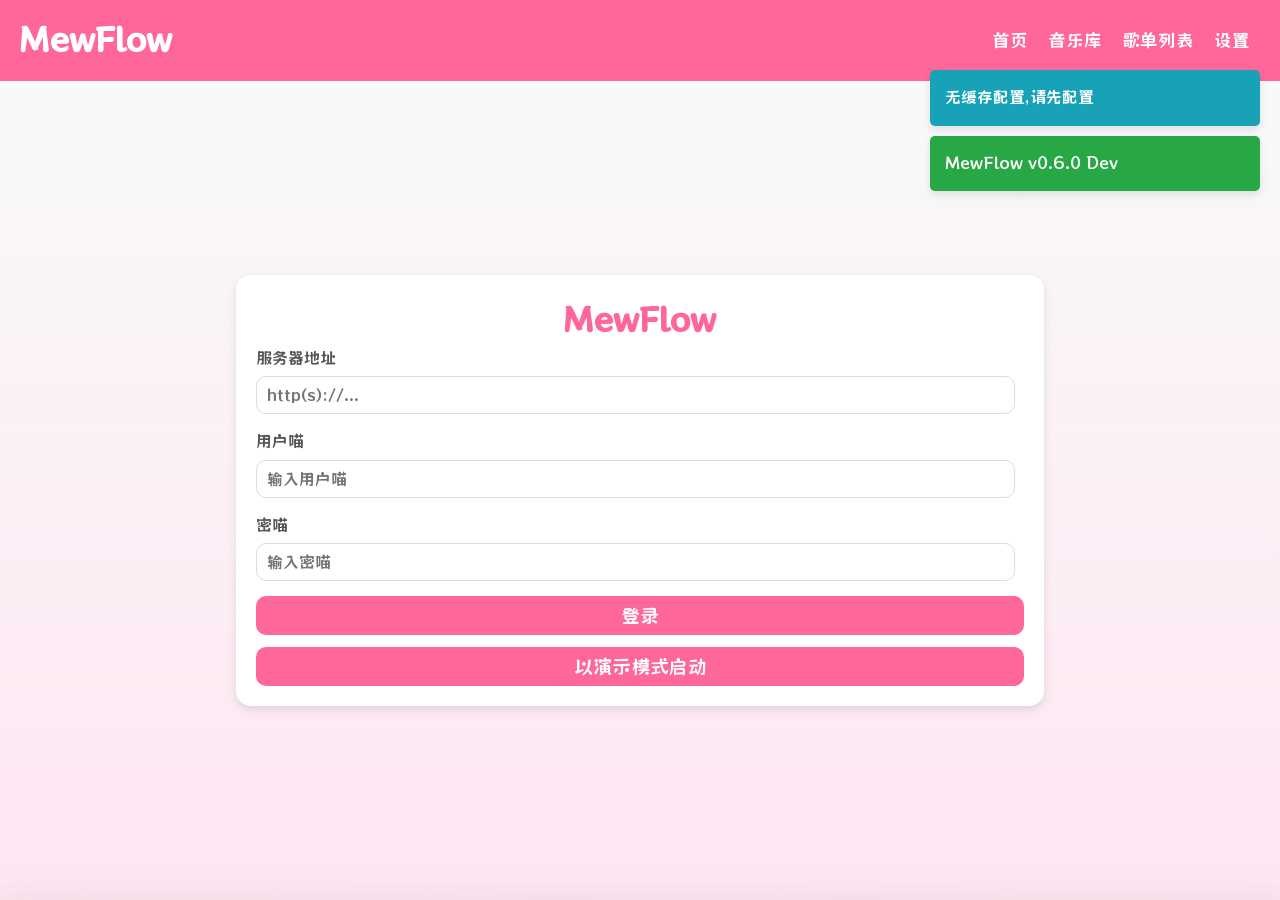
==== commit 35281777: "none" ====
--- a/index.html
+++ b/index.html
@@ -41,7 +41,7 @@
             <nav class="nav-bar">
                 <a onclick="navTo('./app_pages/index.html')">首页</a>
                 <a onclick="navTo('./app_pages/library.html')">音乐库</a>
-                <a onclick="openBlockOverPage('一起听', './app_pages/tgt_linsten.html')">一起听</a>
+                <!-- <a onclick="openBlockOverPage('一起听', './app_pages/tgt_linsten.html')">一起听</a> -->
                 <a onclick="navTo('./app_pages/playlist.html')">歌单列表</a>
                 <a onclick="navTo('./app_pages/setting.html')">设置</a>
             </nav>
@@ -97,8 +97,8 @@
 
         </div>
 
-        <div class="blockOverPage" >
-            <div class="blockOverPage_top" >
+        <div class="blockOverPage">
+            <div class="blockOverPage_top">
                 <span class="blockOverPage_title"></span>
                 <span class="blockOverPage_close" onclick="closeBlockOverPage()">❌</span>
             </div>
@@ -107,7 +107,7 @@
 
         <div class="bigMusicOverPage">
             <div class="bmBackGroundCover"></div>
-            
+
             <div class="bigMusicTopBar">
                 <span class="hideOverPage" onclick="hideBigMusicUi()">🔽</span>
                 <span class="bMc_topBar_title">歌曲</span>
@@ -132,7 +132,7 @@
                                 <span class="musicInfo_title">UnLoaded</span>
                                 <span class="musicInfo_artist">Artist</span>
                             </div>
-            
+
                             <div class="bigMusicProgress musicPlayer_progress">
                                 <span class="bigMusicProgress_current_time progress_time current_time">0:00</span>
                                 <div class="bigMusic_progress_bar progress_bar">
@@ -141,17 +141,17 @@
                                 </div>
                                 <span class="bigMusic_progress_all_time progress_time total_time">0:00</span>
                             </div>
-            
-            
-            
+
+
+
                             <div class="bigMusic_controls">
                                 <div onclick="switch_play_que_mode()" class="que_mode_btn">🔁</div>
                                 <div onclick="prevMusic()">⏮️</div>
                                 <div class="audio_plays_btn" onclick="togglePlayMusic()">⏯️</div>
                                 <div onclick="nextMusic()">⏭️</div>
                                 <div onclick="show_big_music_queue_ui()">#️⃣</div>
-            
-            
+
+
                             </div>
                         </div>
 
@@ -165,19 +165,20 @@
                             </div>
                         </div>
 
-                        <canvas id="visualizer" style="position: absolute; top: 0; left: 0;width: 100%; height: 100%; z-index: -1;"></canvas>
-
-                    </div>
-                </div>
-            </div>
-
-
-
-
-        </div>
-
-
-        <div class="bigMusic_queue_ui" >
+                        <canvas id="visualizer"
+                            style="position: absolute; top: 0; left: 0;width: 100%; height: 100%; z-index: -1;"></canvas>
+
+                    </div>
+                </div>
+            </div>
+
+
+
+
+        </div>
+
+
+        <div class="bigMusic_queue_ui">
             <div class="bigMusic_queue_title">
                 <span class="pointer" onclick="hide_big_music_queue_ui()">❌</span>
                 <span>播放列表</span>
@@ -216,21 +217,16 @@
 <script src="./js/cy-min.js"></script>
 <script src="./js/navidromeAPI.js"></script>
 <script src="./js/musicVisualization.js"></script>
-<!-- <script src="./js/monetColor.js"></script> -->
 <script src="./js/betterPlayColor.js"></script>
 <script src="./js/lyrics.js"></script>
 
 <script src="./js/main.js"></script>
 <script src="./js/mainSubPage.js"></script>
 <script src="./js/announcement.js"></script>
-<script src="./js/dev.js"></script>
-
-<!-- <script src="./js/tgt-linsten/tl_dev.js"></script> -->
-<!-- <script src="./js/tgt-linsten/tl_main.js"></script> -->
+
 
 <script>
     init();
-    // MewFlow MusicApp
 </script>
 
 </html>
--- a/font/fonts.css
+++ b/font/fonts.css
@@ -1,28 +1,3 @@
-@font-face {
-    font-family: 'Mono-Bold';
-    src: url(./SpaceMono-Bold.ttf);
-}
-@font-face {
-    font-family: 'Mono-Regular';
-    src: url(./SpaceMono-Regular.ttf);
-}
-
-
-/* 苹方-简 极细体 */
-@font-face {
-    font-family: 'PingFangSC-Ultralight-ttf';
-    src: url('./PingFangSC-Ultralight.ttf') format('truetype');
-}
-/* 苹方-简 纤细体 */
-@font-face {
-    font-family: 'PingFangSC-Thin-ttf';
-    src: url('./PingFangSC-Thin.ttf') format('truetype');
-}
-/* 苹方-简 细体 */
-@font-face {
-    font-family: 'PingFangSC-Light-ttf';
-    src: url('./PingFangSC-Light.ttf') format('truetype');
-}
 /* 苹方-简 常规体 */
 @font-face {
     font-family: 'PingFangSC-Regular-ttf';
